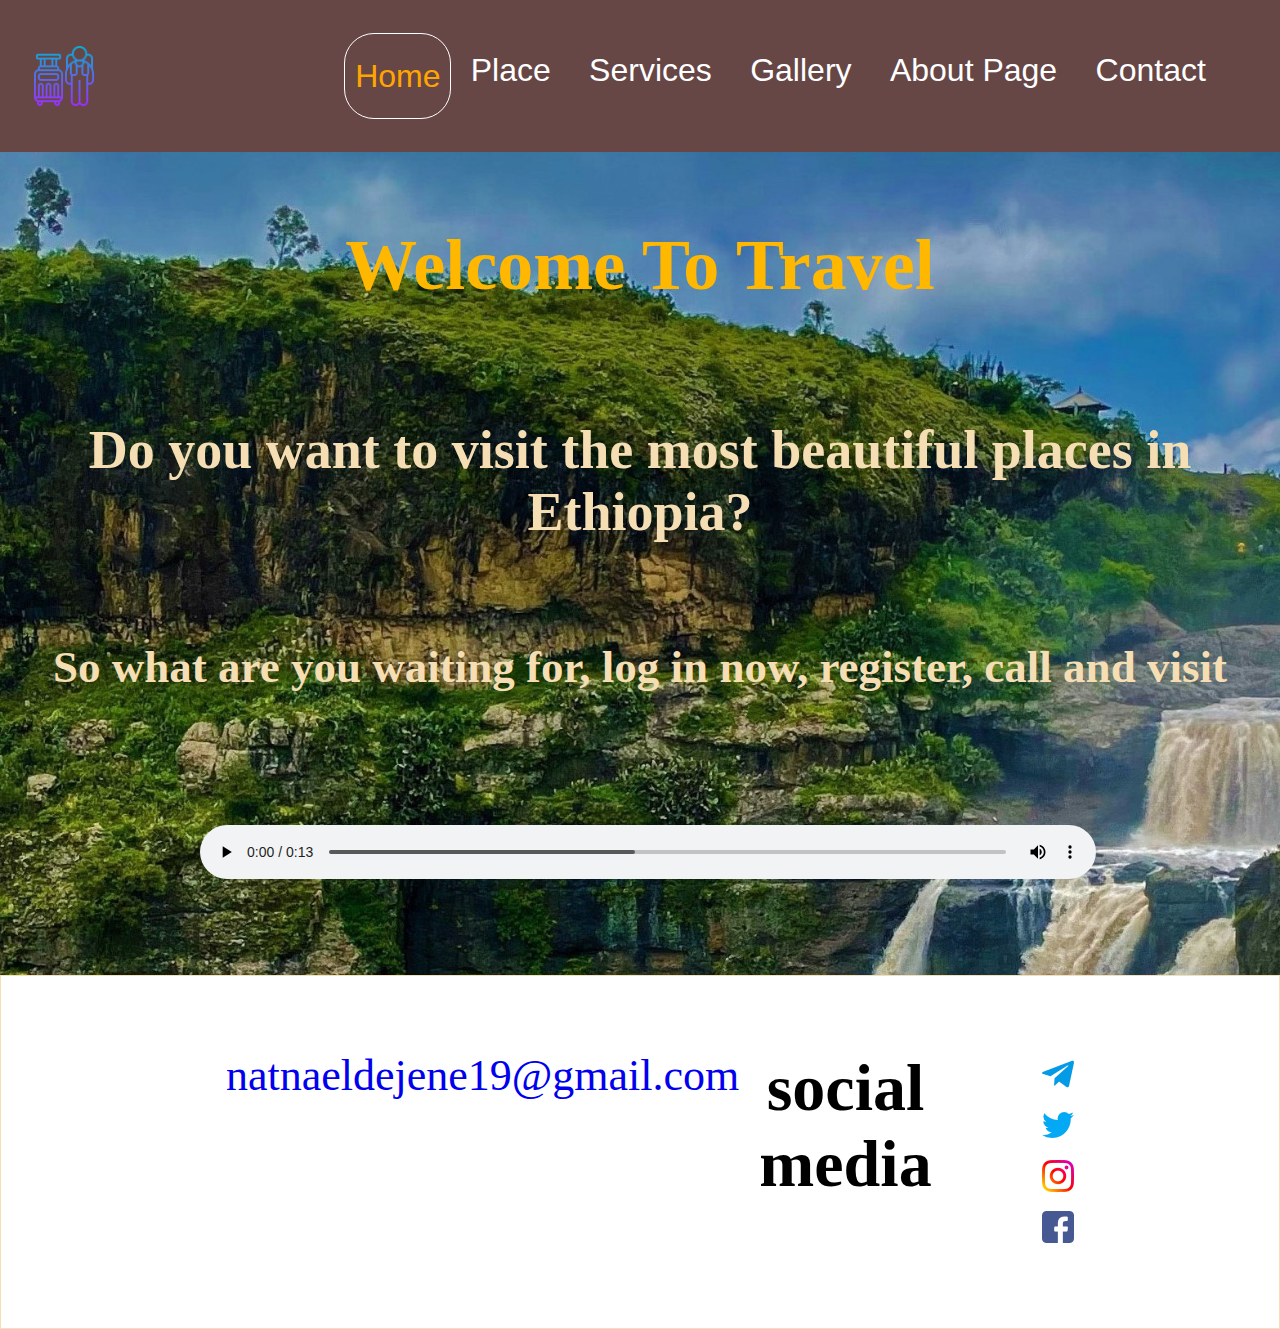
==== src/index.html @ fc29a716 "Rename Home.html to index.html" ====
<!DOCTYPE html>
<html lang="en">
<head>
    <meta charset="UTF-8">
    <meta http-equiv="X-UA-Compatible" content="IE=edge">
    <meta name="viewport" content="width=device-width, initial-scale=1.0">
    <title>Home</title>
    <link rel="icon" href="image/logo.png">
    <link rel="stylesheet" href="Home.css">
    <script src="contact.js " defer ></script>
</head>
<body>
    <div>
      </div>
    <div>
        <nav class="navbar">
      <img src="image/logo.png" alt="logo icon" width="62px">
      <div class="toggle-button">
         <span class="bar"></span>
         <span class="bar"></span>
         <span class="bar"></span>
        </div>
        <div class="navbar-links">
                <ul>
                     <li class="btn"><a href="index.html">  <i class="fa fa-home"> </i> Home</a></li>
                    <li><a href="Place.html">Place</a></li>
                    <li><a href="Service.html">Services</a></li>
                    <li><a href="Gallery.html">Gallery</a></li>
                    <li><a href="About.html">About Page</a></li>
                    <li><a href="Contact.html">Contact</a></li>
                </ul>
            </div>
            </nav>
            </div>
     <h1  class="welcome">Welcome To Travel</h1>
    <h1 class="para1">Do you want to visit the most beautiful places in Ethiopia? </h1><br>
    <h2 class="para2"> So what are you waiting for, log in now, register, call and visit</h2>
    <audio class="audio" controls src="audio/mixkit-cinematic-tribal-flute-2306_2.wav">audio music  </audio>
<br>
   <div class="allicon">
    <a class="email" href="nataneldejene29@gmail.com">natnaeldejene19@gmail.com</a>
    <h2 class="social">social media</h2>
    <div>
    <a href="" class="telegram">
        <img src="image/telegram.png" alt="telegram icon"></a> 
        <a href="" class="twitter">
            <img src="image/twitter.png" alt="twitter icon"></a>  
            <a href="" class="instagram">
                <img src="image/instagram.png" alt="instagram icon"></a>  
                <a href="" class="facebook">
                    <img src="image/facebook.png" alt="facebook icon"></a> 
                    </div> 

                </div>           
</body>
</html>
---- src/Home.css ----
*{
    padding: 0;
    margin: 0;
    text-decoration: none;
    list-style: none;
    box-sizing: border-box;
}
body{
    background-image: url(image/background7.jpg);
    background-size: cover;
    background-repeat: no-repeat;
}
.logo{
    font-size: 55px;
    text-align: center;
    line-height: 80px;
    font-weight: bold;
    position: absolute;
    top: 70px;
    left: 22px;

}

.navbar{
    display: flex;
    justify-content: space-between;
    align-items: center;
    background-color: rgb(103, 70, 70);
    padding: 33px 33px;

}

.navbar-links ul{
    margin: 0;
    padding: 0 22px;
    display: flex;
}

.navbar-links li{
    list-style: none;
}
.navbar-links li a{
    text-decoration: none;
    color: white;
    padding: 1.2rem;
    display: block;
    font-size: 2em;
    font-family: 'Gill Sans', 'Gill Sans MT', Calibri, 'Trebuchet MS', sans-serif;
}

.navbar-links li:hover{
    background-color: #555;
    border-radius: 90px;
} 
.toggle-button{
    position: absolute;
    top: .88em;
    right: 2em;
    display: none;
    flex-direction: column;
    justify-content: space-between;
    width: 60px;
    height: 29px;
    padding:45em em;
    cursor: pointer;
}


    .navbar-links.active{
        display: flex;
    }


.toggle-button .bar{
    height: 3px;
    width: 100%;
    background-color:white;
    border-radius: 10px;
}
nav ul li.btn a{
    background: transparent;
    border: 1px solid white;
    padding: 4px 4px;
    border-radius: 30px;
    padding: 10px;
    line-height: 2;
    color: orange;
    font-weight: 400;

}

nav ul li.btn:hover a{
    background-color: rgb(158, 127, 70);
    color: white;
    border: 1px solid transparent;
    transition: .3s;
}
@media screen and (max-width:1120px){
    .toggle-button{
        display: flex;
        color: white;
    }

    .navbar-links{
        display: none;
    }
    .toggle-button .bar{
        display: flex;
    }

    nav{
        flex-direction: column;
        align-items: flex-start;
    }

    .navbar-links ul{
        width: 100%;
        flex-direction: column;

    }
    .navbar-links li{
        text-align: center;
    }
    .navbar-links li a{
        padding: .5em 1rem;
    }
    .allicon{
        flex-direction: column;
    }
}

section{
   background: url(background2.jpj) no-repeat;
   background-size: cover;
   height: calc(100vh-);
}


.welcome{
    font-size: 8vh;
    text-align: center;
    top: 300px;
    left: 630px;
    margin: 72px;
    color: rgb(255, 183, 0);
    font-family: "Sacramento", cursive;
    padding:0 90px;

}
.para1{
    text-align: center;
    font-size: 6vh;
    padding: 11px 114px;
    color: wheat;
    font-family: "Sacramento", cursive;
    padding: 40px;

}
.para2{
    text-align: center;
    font-size: 5vh;
    color: wheat;
    padding: 41px 63px;
    border-color: goldenrod;
    font-family: "Sacramento", cursive;
    padding: 40px;

}
.telegram{
    left: 1500px;
    font: 100px;
    bottom: 30px;
    padding: 0 60px;
}
.twitter{
    left: 1600px;
    font: 100px;
    bottom: 30px;
    padding: 0 60px;

}

.instagram{
    left: 1700px;
    font: 100px;
    bottom: 30px;
    padding: 0 40px;

}
.facebook{
    left: 1800px;
    font: 100px;
    bottom: 30px;
    padding: 0 40px;
}
.allicon{
    position: relative;
    border: 1px solid;
    color: wheat;
    background-color: rgba(110, 157, 255,0.4);
    background-color: white;
   
    font-size: 44px;
    text-align: center;
    display: flex;
    padding: 74px 225px;
    gap: 20px;
   
}
.email{
    text-align: left;
    left: 150px;
    top: 30px;
}
.social{
    bottom: 30px;
    left: 1000px;
    color: black;
}
.audio{
    width: 70%;
    margin: 92px 200px;
}
@media screen and (max-width:1188px) {
    .audio{ 
        margin: 52px 232px;
    }
    
}


@media screen and (max-width:876px) {
    .audio{
        width: 70%;
        margin: 52px 72px;
    }
    
}
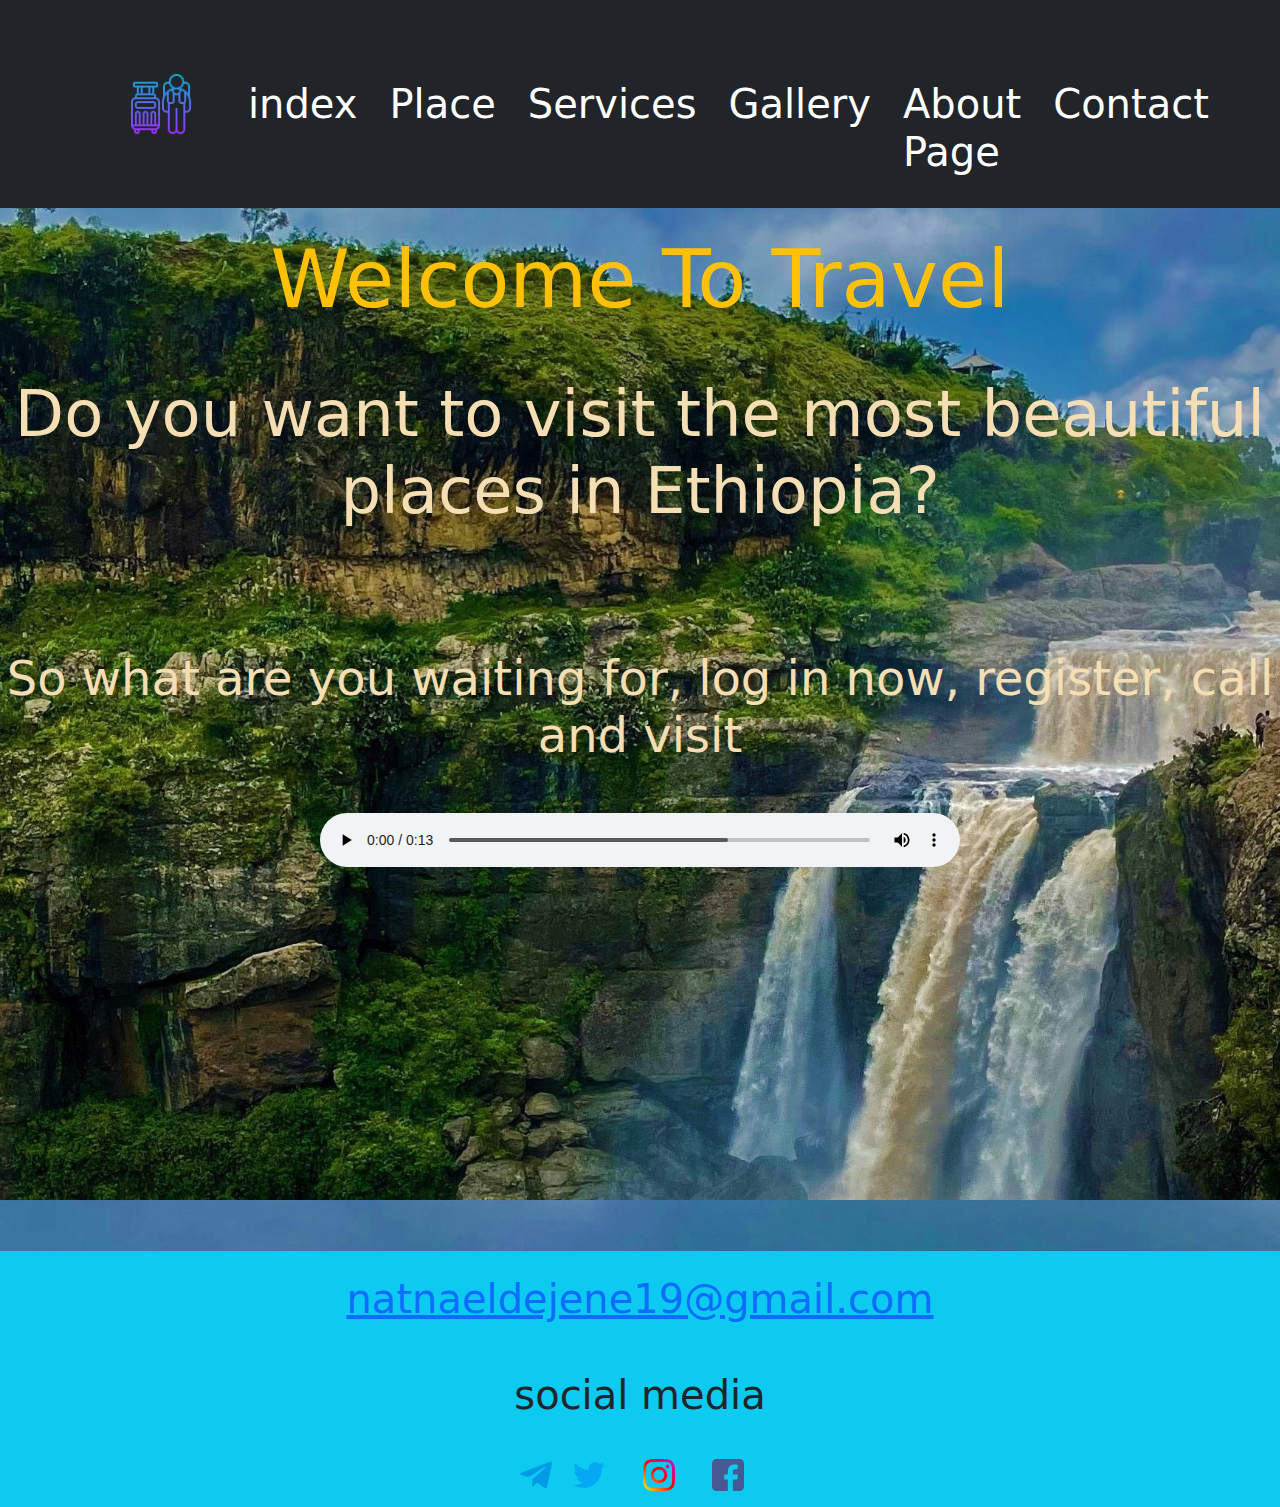
==== commit 48de3a30: "Update and rename Home.html to index.html" ====
--- a/src/index.html
+++ b/src/index.html
@@ -6,51 +6,66 @@
     <meta name="viewport" content="width=device-width, initial-scale=1.0">
     <title>Home</title>
     <link rel="icon" href="image/logo.png">
-    <link rel="stylesheet" href="Home.css">
-    <script src="contact.js " defer ></script>
+    <link rel="stylesheet" href="bootstrap-5.0.2-dist/css/bootstrap.min.css">
+    <script src="bootstrap-5.0.2-dist/js/bootstrap.min.js"></script>
 </head>
-<body>
+<body style=" background-image: url(image/background7.jpg); background-size: cover; height: 1200px;">
     <div>
       </div>
     <div>
-        <nav class="navbar">
-      <img src="image/logo.png" alt="logo icon" width="62px">
-      <div class="toggle-button">
-         <span class="bar"></span>
-         <span class="bar"></span>
-         <span class="bar"></span>
-        </div>
-        <div class="navbar-links">
-                <ul>
-                     <li class="btn"><a href="index.html">  <i class="fa fa-home"> </i> Home</a></li>
-                    <li><a href="Place.html">Place</a></li>
-                    <li><a href="Service.html">Services</a></li>
-                    <li><a href="Gallery.html">Gallery</a></li>
-                    <li><a href="About.html">About Page</a></li>
-                    <li><a href="Contact.html">Contact</a></li>
+        <nav class="navbar navbar-expand-lg navbar-dark  bg-dark position-sticky" >
+            <div class="container">
+      <img class="mx-5" src="image/logo.png" alt="logo icon" width="62px">
+
+      <button
+      type="button "
+      data-bs-toggle="collapse"
+      data-bs-target="#navbarNav"
+      class="navbar-toggler text-white p-2"
+      aria-controls="navbarBav"
+      aria-expanded="false"
+      aria-label="Toggle navigation"
+    >
+    <span class="navbar-toggler-icon"></span>
+    </button>
+
+        <div class="collapse navbar-collapse" id="navbarNav">
+                <ul class="navbar-nav ms-auto mb-2 mb-lg-0 my-5">
+                     <li class="nav-item  display-6 pe-3" >  <a  class="nav-link active my-3" aria-current="page"  href="Home.html">  <i class="fa fa-home"> </i> index</a></li>
+                    <li class="nav-item display-6 pe-3"><a class="nav-link active my-3"  href="Place.html">Place</a></li>
+                    <li class="nav-item display-6 pe-3"><a class="nav-link active my-3"  href="Service.html">Services</a></li>
+                    <li class="nav-item display-6 pe-3"><a class="nav-link active my-3" href="Gallery.html">Gallery</a></li>
+                    <li class="nav-item display-6 pe-3"><a class="nav-link active my-3"  href="About.html">About Page</a></li>
+                    <li class="nav-item display-6 pe-3"><a class="nav-link active my-3"  href="Contact.html">Contact</a></li>
                 </ul>
             </div>
+        </div>
             </nav>
             </div>
-     <h1  class="welcome">Welcome To Travel</h1>
-    <h1 class="para1">Do you want to visit the most beautiful places in Ethiopia? </h1><br>
-    <h2 class="para2"> So what are you waiting for, log in now, register, call and visit</h2>
-    <audio class="audio" controls src="audio/mixkit-cinematic-tribal-flute-2306_2.wav">audio music  </audio>
-<br>
-   <div class="allicon">
-    <a class="email" href="nataneldejene29@gmail.com">natnaeldejene19@gmail.com</a>
-    <h2 class="social">social media</h2>
-    <div>
-    <a href="" class="telegram">
-        <img src="image/telegram.png" alt="telegram icon"></a> 
-        <a href="" class="twitter">
-            <img src="image/twitter.png" alt="twitter icon"></a>  
-            <a href="" class="instagram">
-                <img src="image/instagram.png" alt="instagram icon"></a>  
-                <a href="" class="facebook">
-                    <img src="image/facebook.png" alt="facebook icon"></a> 
-                    </div> 
+     <h1  class="text-center  my-4 text-warning display-1">Welcome To Travel</h1>
+    <h1 class="text-center  my-5" style="font-size: 4em;  color: wheat;">Do you want to visit the most beautiful places in Ethiopia? </h1><br>
+    <h2 class="text-center  my-5"   style="font-size: 3em; color: wheat;" > So what are you waiting for, log in now, register, call and visit</h2>
+    <div class="d-flex justify-content-center">
+    <audio  class=" mx-5 w-50 " controls src="audio/mixkit-cinematic-tribal-flute-2306_2.wav">audio music  </audio>
+</div>
+<br><br><br><br><br><br><br><br><br><br><br><br><br><br>
 
-                </div>           
+<div class="w-auto text-center my-5 w-100 row col-lg-6  sticky-lg-bottom bg-info">
+    <a class="email h1 p-4" href="nataneldejene19@gmail.com">natnaeldejene19@gmail.com</a>
+    <h1 class="social p-3">social media</h2>
+    <div  class="my-3">
+    <a href="" class="p-3=4 telegram">
+      <img src="image/telegram.png" alt="telegram icon"></a> 
+      <a href="" class="p-3 twitter">
+          <img src="image/twitter.png" alt="twitter icon"></a>  
+          <a href="" class="p-3  instagram">
+              <img src="image/instagram.png" alt="instagram icon"></a>  
+              <a href="" class="p-3  facebook">
+                  <img src="image/facebook.png" alt="facebook icon"></a> 
+                  </div> 
+                </div>  
+                
+                
+            
 </body>
 </html>
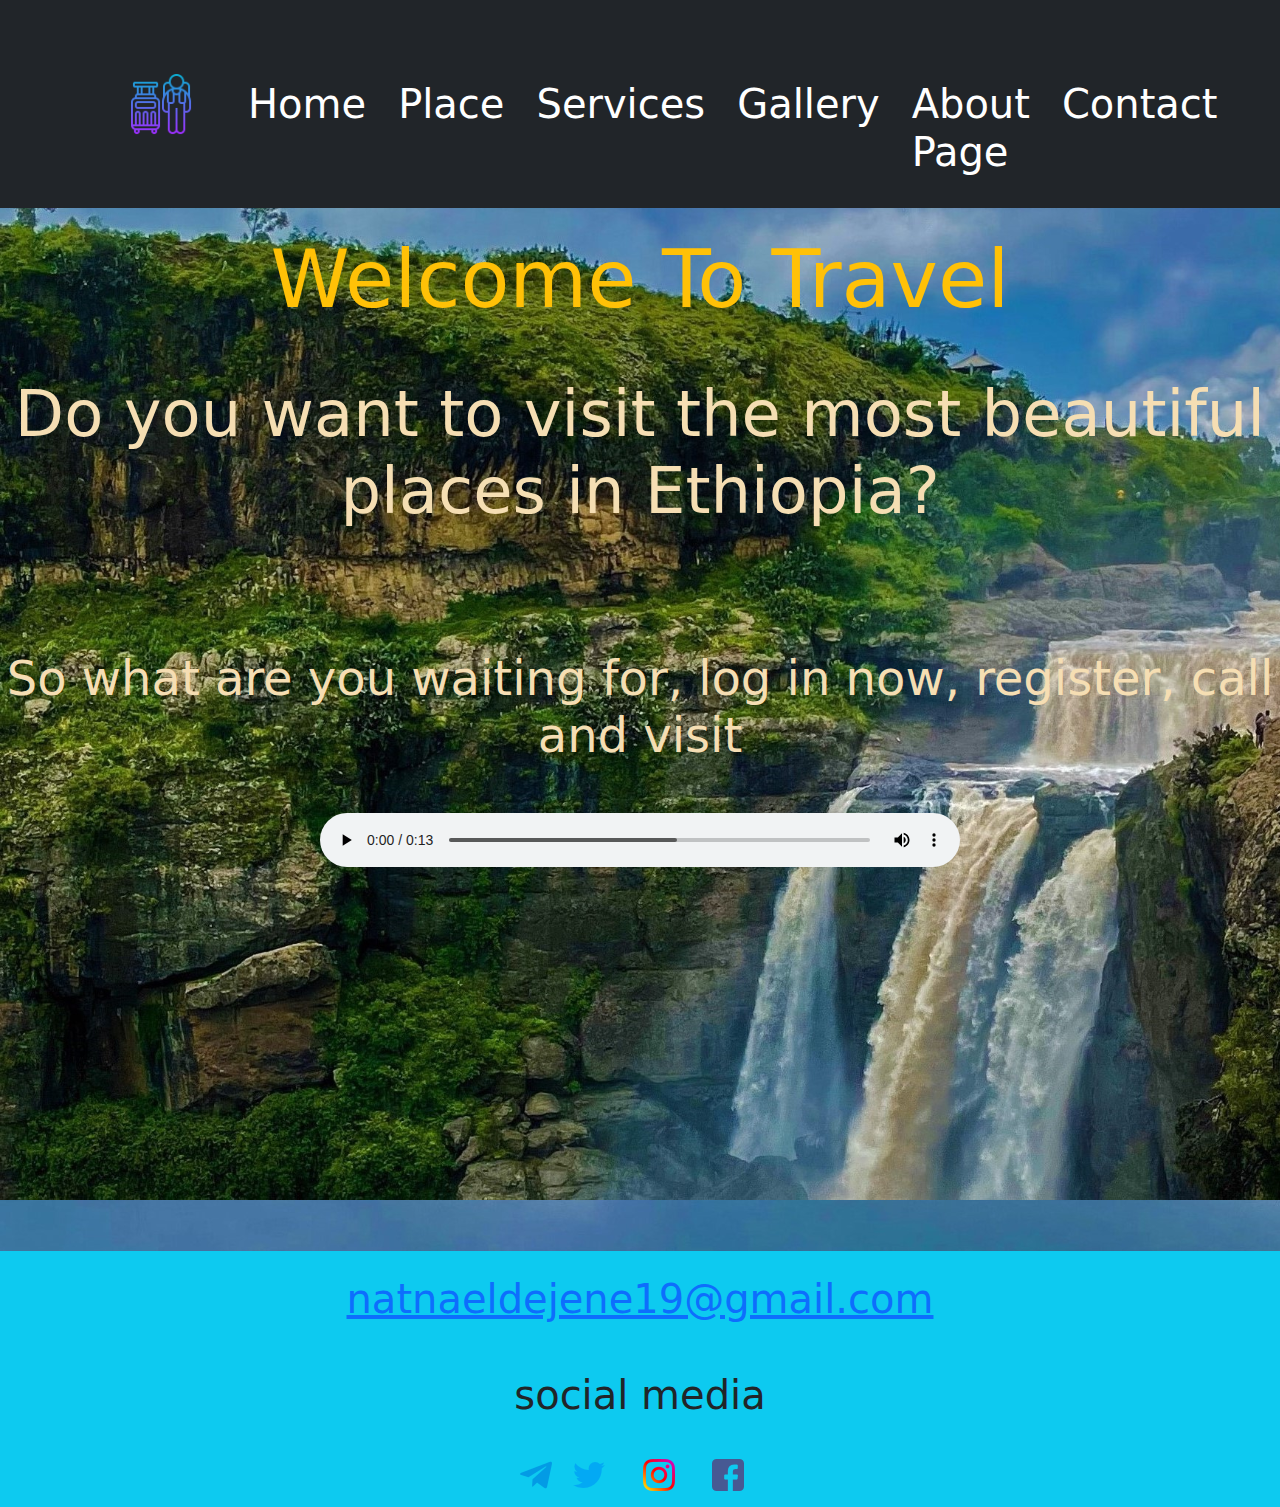
==== commit 82217d94: "Update index.html" ====
--- a/src/index.html
+++ b/src/index.html
@@ -31,7 +31,7 @@
 
         <div class="collapse navbar-collapse" id="navbarNav">
                 <ul class="navbar-nav ms-auto mb-2 mb-lg-0 my-5">
-                     <li class="nav-item  display-6 pe-3" >  <a  class="nav-link active my-3" aria-current="page"  href="Home.html">  <i class="fa fa-home"> </i> index</a></li>
+                     <li class="nav-item  display-6 pe-3" >  <a  class="nav-link active my-3" aria-current="page"  href="Home.html">  <i class="fa fa-home"> </i> Home</a></li>
                     <li class="nav-item display-6 pe-3"><a class="nav-link active my-3"  href="Place.html">Place</a></li>
                     <li class="nav-item display-6 pe-3"><a class="nav-link active my-3"  href="Service.html">Services</a></li>
                     <li class="nav-item display-6 pe-3"><a class="nav-link active my-3" href="Gallery.html">Gallery</a></li>
